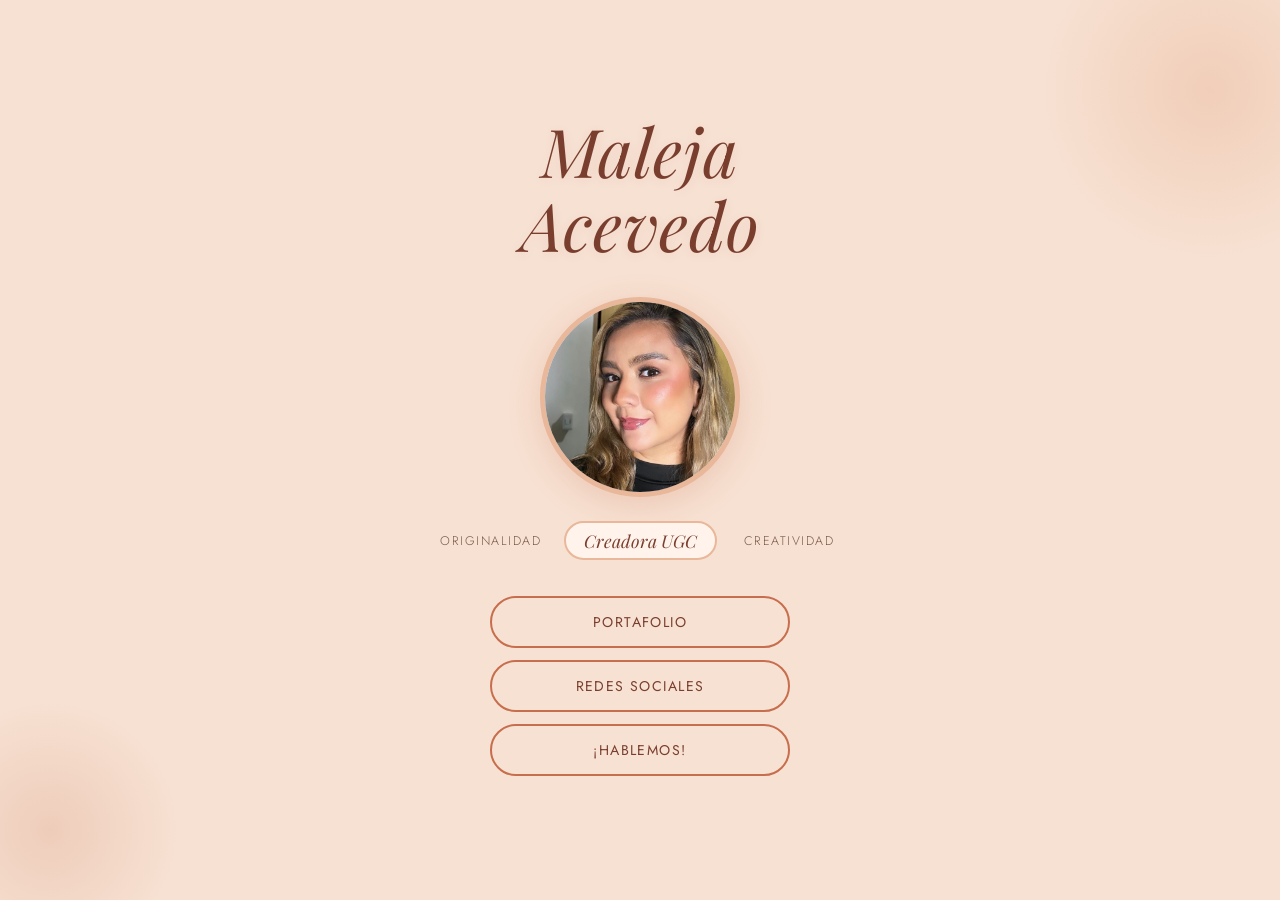
==== index.html @ 2897f29b "malejaacevedo_portafolio" ====
<!DOCTYPE html>
<html lang="es">
<head>
  <meta charset="UTF-8" />
  <meta name="viewport" content="width=device-width, initial-scale=1.0"/>
  <title>Maleja Acevedo · Creadora UGC</title>
  <link rel="stylesheet" href="styles.css" />
  <link rel="preconnect" href="https://fonts.googleapis.com">
  <link rel="preconnect" href="https://fonts.gstatic.com" crossorigin>
  <link href="https://fonts.googleapis.com/css2?family=Playfair+Display:ital,wght@0,400;0,600;1,400;1,600&family=Cormorant+Garamond:ital,wght@0,300;0,400;0,500;1,300;1,400&family=Jost:wght@300;400;500&display=swap" rel="stylesheet">
</head>
<body>

  <!-- ===== INICIO / HOME ===== -->
  <section class="hero" id="inicio">
    <div class="hero-inner">
      <h1 class="hero-name">Maleja Acevedo</h1>

      <div class="hero-photo-wrap">
        <div class="photo-circle">
          <img src="./images/mi-foto.jpg" alt="Maleja Acevedo" style="width:100%;height:100%;object-fit:cover;">
        </div>
      </div>

      <div class="hero-tags">
        <span class="tag-left">Originalidad</span>
        <span class="tag-center">Creadora UGC</span>
        <span class="tag-right">Creatividad</span>
      </div>

      <nav class="hero-nav">
        <a href="portafolio.html" class="nav-btn">Portafolio</a>
        <a href="redes.html" class="nav-btn">Redes Sociales</a>
        <a href="contacto.html" class="nav-btn">¡Hablemos!</a>
      </nav>
    </div>

    <div class="hero-deco deco-1"></div>
    <div class="hero-deco deco-2"></div>
  </section>

</body>
</html>
---- styles.css ----
/* =========================================================
   MALEJA ACEVEDO — PORTAFOLIO UGC
   Paleta: Terracota & Arena
   ========================================================= */

:root {
  --cream:    #FFF3EB;
  --sand:     #F7E1D2;
  --blush:    #E9B79A;
  --terracota:#C76E4E;
  --dark-terra:#7A3E2E;
  --text-dark: #3a2318;
  --text-mid:  #7a5a4a;
  --text-light:#b8907e;
  --white:    #fff;

  --font-display: 'Playfair Display', Georgia, serif;
  --font-body:    'Cormorant Garamond', Georgia, serif;
  --font-ui:      'Jost', sans-serif;

  --radius: 14px;
  --shadow: 0 4px 24px rgba(122,62,46,0.10);
}

/* ── RESET ── */
*, *::before, *::after { box-sizing: border-box; margin: 0; padding: 0; }
html { scroll-behavior: smooth; }
body {
  font-family: var(--font-body);
  background: var(--cream);
  color: var(--text-dark);
  min-height: 100vh;
}

/* ── HERO / HOME ── */
.hero {
  position: relative;
  min-height: 100svh;
  background: var(--sand);
  display: flex;
  align-items: center;
  justify-content: center;
  overflow: hidden;
}

.hero-inner {
  position: relative;
  z-index: 2;
  display: flex;
  flex-direction: column;
  align-items: center;
  gap: 0;
  padding: 40px 20px 50px;
  width: 100%;
  max-width: 460px;
  text-align: center;
}

.hero-name {
  font-family: var(--font-display);
  font-style: italic;
  font-weight: 400;
  font-size: clamp(2.6rem, 8vw, 4.2rem);
  color: var(--dark-terra);
  letter-spacing: 0.01em;
  line-height: 1.1;
  margin-bottom: 36px;
  text-shadow: 0 2px 12px rgba(122,62,46,0.08);
}

/* -- Photo circle -- */
.hero-photo-wrap {
  margin-bottom: 24px;
}

.photo-circle {
  width: 200px;
  height: 200px;
  border-radius: 50%;
  overflow: hidden;
  border: 5px solid var(--blush);
  box-shadow: 0 8px 32px rgba(199,110,78,0.22);
  background: var(--cream);
  display: flex;
  align-items: center;
  justify-content: center;
  margin: 0 auto;
}

/* Replace the inner <div> with an <img> tag to add your photo */
.photo-placeholder {
  width: 100%;
  height: 100%;
  display: flex;
  flex-direction: column;
  align-items: center;
  justify-content: center;
  background: linear-gradient(135deg, var(--sand) 0%, var(--blush) 100%);
  color: var(--dark-terra);
  gap: 6px;
  padding: 10px;
}
.photo-placeholder span {
  font-family: var(--font-ui);
  font-size: .85rem;
  font-weight: 500;
}
.photo-placeholder p {
  font-size: .72rem;
  opacity: .75;
  line-height: 1.3;
  text-align: center;
}

/* -- Tags row -- */
.hero-tags {
  display: flex;
  align-items: center;
  justify-content: center;
  gap: 12px;
  margin-bottom: 36px;
  width: 100%;
}
.tag-left, .tag-right {
  font-family: var(--font-ui);
  font-size: .78rem;
  font-weight: 300;
  letter-spacing: .12em;
  text-transform: uppercase;
  color: var(--text-mid);
  flex: 1;
  text-align: center;
}
.tag-center {
  font-family: var(--font-display);
  font-style: italic;
  font-size: 1.1rem;
  color: var(--dark-terra);
  background: var(--cream);
  border: 2px solid var(--blush);
  border-radius: 40px;
  padding: 6px 18px;
  white-space: nowrap;
  font-weight: 400;
}

/* -- Nav buttons -- */
.hero-nav {
  display: flex;
  flex-direction: column;
  gap: 12px;
  width: 100%;
  max-width: 300px;
}

.nav-btn {
  display: block;
  font-family: var(--font-ui);
  font-size: .88rem;
  font-weight: 400;
  letter-spacing: .1em;
  text-transform: uppercase;
  text-decoration: none;
  color: var(--dark-terra);
  border: 2px solid var(--terracota);
  border-radius: 50px;
  padding: 14px 24px;
  background: transparent;
  transition: background .25s, color .25s, transform .18s;
}
.nav-btn:hover {
  background: var(--terracota);
  color: var(--white);
  transform: translateY(-2px);
}

/* -- Decorative blobs -- */
.hero-deco {
  position: absolute;
  border-radius: 50%;
  pointer-events: none;
  z-index: 1;
}
.deco-1 {
  width: 340px; height: 340px;
  background: radial-gradient(circle, var(--blush) 0%, transparent 70%);
  top: -80px; right: -100px;
  opacity: .45;
}
.deco-2 {
  width: 260px; height: 260px;
  background: radial-gradient(circle, var(--terracota) 0%, transparent 70%);
  bottom: -60px; left: -80px;
  opacity: .18;
}

/* =========================================================
   INNER PAGES
   ========================================================= */
.inner-page {
  background: var(--cream);
}

/* -- Top bar -- */
.topbar {
  position: sticky;
  top: 0;
  z-index: 100;
  background: rgba(255,243,235,.92);
  backdrop-filter: blur(8px);
  display: flex;
  align-items: center;
  justify-content: space-between;
  padding: 14px 28px;
  border-bottom: 1px solid var(--blush);
}

.back-logo {
  font-family: var(--font-display);
  font-style: italic;
  font-size: 1.1rem;
  color: var(--dark-terra);
  text-decoration: none;
  font-weight: 400;
}
.back-logo:hover { color: var(--terracota); }

.top-nav {
  display: flex;
  gap: 20px;
}
.top-nav a {
  font-family: var(--font-ui);
  font-size: .8rem;
  font-weight: 400;
  letter-spacing: .08em;
  text-transform: uppercase;
  color: var(--text-mid);
  text-decoration: none;
  transition: color .2s;
}
.top-nav a:hover, .top-nav a.active { color: var(--terracota); }

/* -- Page content wrapper -- */
.page-content {
  max-width: 900px;
  margin: 0 auto;
  padding: 40px 24px 80px;
}

/* ── PORTAFOLIO SECTIONS ── */
.port-section {
  margin-bottom: 72px;
}

.section-title {
  font-family: var(--font-display);
  font-style: italic;
  font-weight: 400;
  font-size: clamp(1.5rem, 4vw, 2rem);
  color: var(--dark-terra);
  margin-bottom: 24px;
  padding-bottom: 10px;
  border-bottom: 1px solid var(--blush);
}

/* -- Hero intro section -- */
.hero-intro-section {
  display: grid;
  grid-template-columns: 1fr 1fr;
  gap: 48px;
  align-items: center;
}
@media (max-width: 640px) {
  .hero-intro-section { grid-template-columns: 1fr; }
}

.video-placeholder {
  aspect-ratio: 9/16;
  max-height: 420px;
  background: linear-gradient(160deg, var(--sand), var(--blush));
  border-radius: var(--radius);
  display: flex;
  flex-direction: column;
  align-items: center;
  justify-content: center;
  color: var(--dark-terra);
  gap: 12px;
  text-align: center;
  padding: 20px;
  border: 2px dashed var(--terracota);
  cursor: pointer;
  transition: opacity .2s;
}
.video-placeholder:hover { opacity: .85; }
.play-icon {
  font-size: 2.5rem;
  opacity: .6;
}
.video-placeholder p { font-family: var(--font-ui); font-size: .9rem; }
.video-placeholder small { font-size: .75rem; opacity: .7; }

.intro-saludo {
  font-size: 1.1rem;
  color: var(--text-mid);
  margin-bottom: 4px;
}
.port-title-name {
  font-family: var(--font-display);
  font-style: italic;
  font-size: clamp(2.2rem,6vw,3.5rem);
  color: var(--dark-terra);
  margin-bottom: 20px;
}
.intro-body, .body-text {
  font-size: 1.05rem;
  line-height: 1.8;
  color: var(--text-dark);
  margin-bottom: 12px;
}

/* -- Highlight text -- */
.highlight-text {
  font-family: var(--font-display);
  font-style: italic;
  font-size: 1.3rem;
  line-height: 1.65;
  color: var(--terracota);
  margin-bottom: 20px;
}

/* -- Placeholder boxes -- */
.cert-placeholder .img-placeholder-box,
.media-card.placeholder-card,
.metric-card.placeholder-card,
.brand-card.placeholder-card {
  background: var(--sand);
  border: 2px dashed var(--blush);
  border-radius: var(--radius);
  display: flex;
  flex-direction: column;
  align-items: center;
  justify-content: center;
  color: var(--text-mid);
  text-align: center;
  padding: 28px 16px;
  gap: 8px;
}
.cert-placeholder .img-placeholder-box {
  min-height: 180px;
  font-size: 2rem;
}
.cert-placeholder .img-placeholder-box p { font-family: var(--font-ui); font-size: .9rem; }
.cert-placeholder .img-placeholder-box small { font-size: .75rem; opacity: .7; }

.media-inner {
  display: flex;
  flex-direction: column;
  align-items: center;
  gap: 6px;
}
.media-inner span { font-size: 1.8rem; }
.media-inner p { font-family: var(--font-ui); font-size: .85rem; color: var(--text-mid); }

/* -- Grids -- */
.media-grid {
  display: grid;
  grid-template-columns: repeat(auto-fill, minmax(180px, 1fr));
  gap: 16px;
  margin-bottom: 16px;
}
.media-card { min-height: 140px; }

.metrics-grid {
  display: grid;
  grid-template-columns: repeat(auto-fill, minmax(200px, 1fr));
  gap: 16px;
}
.metric-card { min-height: 130px; }

.brands-grid {
  display: grid;
  grid-template-columns: repeat(auto-fill, minmax(140px, 1fr));
  gap: 14px;
}
.brand-card { min-height: 100px; }

/* -- Plus list -- */
.plus-list {
  list-style: none;
  display: flex;
  flex-direction: column;
  gap: 14px;
}
.plus-list li {
  font-size: 1rem;
  line-height: 1.7;
  padding-left: 24px;
  position: relative;
  color: var(--text-dark);
}
.plus-list li::before {
  content: '✦';
  color: var(--terracota);
  position: absolute;
  left: 0;
  font-size: .75rem;
  top: 4px;
}

/* -- Services grid -- */
.services-grid {
  display: grid;
  grid-template-columns: repeat(auto-fill, minmax(230px, 1fr));
  gap: 20px;
}
.service-card {
  background: var(--white);
  border: 1px solid var(--blush);
  border-radius: var(--radius);
  padding: 24px 20px;
  transition: box-shadow .2s, transform .2s;
}
.service-card:hover {
  box-shadow: var(--shadow);
  transform: translateY(-3px);
}
.service-icon { font-size: 1.8rem; margin-bottom: 10px; }
.service-card h4 {
  font-family: var(--font-ui);
  font-size: .95rem;
  font-weight: 500;
  color: var(--dark-terra);
  margin-bottom: 8px;
}
.service-card p {
  font-size: .95rem;
  line-height: 1.6;
  color: var(--text-mid);
}

/* -- Pricing -- */
.pricing-grid {
  display: grid;
  grid-template-columns: repeat(auto-fill, minmax(260px, 1fr));
  gap: 20px;
  margin-bottom: 36px;
}
.price-card {
  background: var(--white);
  border: 1px solid var(--blush);
  border-radius: var(--radius);
  padding: 24px 22px;
  display: flex;
  flex-direction: column;
  gap: 12px;
}
.price-card h4 {
  font-family: var(--font-display);
  font-style: italic;
  font-size: 1.1rem;
  color: var(--dark-terra);
  padding-bottom: 10px;
  border-bottom: 1px solid var(--sand);
}
.price-list {
  list-style: none;
  display: flex;
  flex-direction: column;
  gap: 10px;
}
.price-list li {
  display: flex;
  justify-content: space-between;
  align-items: baseline;
  gap: 8px;
  font-size: .93rem;
  line-height: 1.5;
}
.price-name { color: var(--text-dark); flex: 1; }
.price-val {
  font-family: var(--font-ui);
  font-weight: 500;
  color: var(--terracota);
  white-space: nowrap;
}
.price-note {
  font-size: .82rem;
  color: var(--text-mid);
  line-height: 1.5;
  margin-top: 4px;
}
.price-total {
  font-family: var(--font-display);
  font-style: italic;
  font-size: 1.4rem;
  color: var(--terracota);
  text-align: right;
  margin-top: auto;
  padding-top: 8px;
  border-top: 1px solid var(--sand);
}
.highlight-card {
  border-color: var(--terracota);
  background: linear-gradient(135deg, #fff 80%, #f9ede8 100%);
}

.cta-box {
  text-align: center;
  padding: 32px 20px;
  background: var(--sand);
  border-radius: var(--radius);
}
.cta-box p {
  font-family: var(--font-display);
  font-style: italic;
  font-size: 1.15rem;
  color: var(--text-dark);
  margin-bottom: 18px;
}
.cta-btn {
  display: inline-block;
  font-family: var(--font-ui);
  font-size: .88rem;
  font-weight: 500;
  letter-spacing: .08em;
  text-transform: uppercase;
  text-decoration: none;
  background: var(--terracota);
  color: var(--white);
  border-radius: 50px;
  padding: 14px 36px;
  transition: background .22s, transform .18s;
}
.cta-btn:hover { background: var(--dark-terra); transform: translateY(-2px); }

/* -- Placeholder note -- */
.placeholder-note {
  background: #fff8f5;
  border: 1px solid var(--blush);
  border-radius: 8px;
  padding: 12px 16px;
  font-family: var(--font-ui);
  font-size: .82rem;
  color: var(--text-mid);
  line-height: 1.6;
  margin-top: 16px;
}
.placeholder-note code {
  background: var(--sand);
  padding: 1px 5px;
  border-radius: 4px;
  font-size: .8rem;
}

/* ── REDES PAGE ── */
.redes-page, .contacto-page {
  display: flex;
  flex-direction: column;
  align-items: center;
  text-align: center;
}

.redes-hero, .contacto-hero {
  margin-bottom: 48px;
}

.page-heading {
  font-family: var(--font-display);
  font-style: italic;
  font-size: clamp(2rem, 6vw, 3rem);
  color: var(--dark-terra);
  margin-bottom: 10px;
  font-weight: 400;
}
.page-subheading {
  font-size: 1.05rem;
  color: var(--text-mid);
  line-height: 1.7;
}

.redes-links {
  display: flex;
  flex-direction: column;
  gap: 16px;
  width: 100%;
  max-width: 380px;
  margin-bottom: 28px;
}

.red-btn {
  display: flex;
  align-items: center;
  gap: 16px;
  padding: 18px 28px;
  border-radius: 50px;
  text-decoration: none;
  font-family: var(--font-ui);
  font-weight: 500;
  font-size: 1rem;
  transition: transform .2s, opacity .2s;
  color: var(--white);
}
.red-btn:hover { transform: translateY(-2px); opacity: .92; }

.instagram-btn {
  background: linear-gradient(135deg, #f09433, #e6683c, #dc2743, #cc2366, #bc1888);
}
.tiktok-btn {
  background: #111;
}

.red-icon {
  width: 26px; height: 26px;
  flex-shrink: 0;
}
.red-btn span { flex: 1; text-align: left; }
.red-btn small {
  font-size: .78rem;
  opacity: .8;
  font-weight: 300;
}

.redes-note {
  max-width: 420px;
  text-align: left;
}

/* ── CONTACTO PAGE ── */
.contacto-cta {
  margin-bottom: 28px;
}
.whatsapp-btn {
  display: inline-flex;
  align-items: center;
  gap: 14px;
  background: #25D366;
  color: var(--white);
  font-family: var(--font-ui);
  font-size: 1rem;
  font-weight: 500;
  text-decoration: none;
  border-radius: 50px;
  padding: 18px 36px;
  transition: background .22s, transform .18s;
}
.whatsapp-btn:hover { background: #1db954; transform: translateY(-2px); }
.wa-icon { width: 26px; height: 26px; flex-shrink: 0; }

.contacto-extra {
  max-width: 480px;
  margin-top: 36px;
  font-size: 1rem;
  line-height: 1.7;
  color: var(--text-mid);
  text-align: center;
}

/* ── FOOTER ── */
.site-footer {
  text-align: center;
  padding: 24px;
  font-family: var(--font-ui);
  font-size: .8rem;
  color: var(--text-light);
  border-top: 1px solid var(--blush);
}

/* =========================================================
   RESPONSIVE
   ========================================================= */
@media (max-width: 480px) {
  .topbar { padding: 12px 16px; }
  .top-nav { gap: 12px; }
  .top-nav a { font-size: .72rem; }
  .page-content { padding: 28px 16px 60px; }

  .hero-tags { gap: 6px; }
  .tag-left, .tag-right { font-size: .68rem; }
  .tag-center { font-size: .95rem; padding: 5px 12px; }

  .services-grid { grid-template-columns: 1fr; }
  .pricing-grid { grid-template-columns: 1fr; }

  .red-btn { padding: 15px 20px; }
}
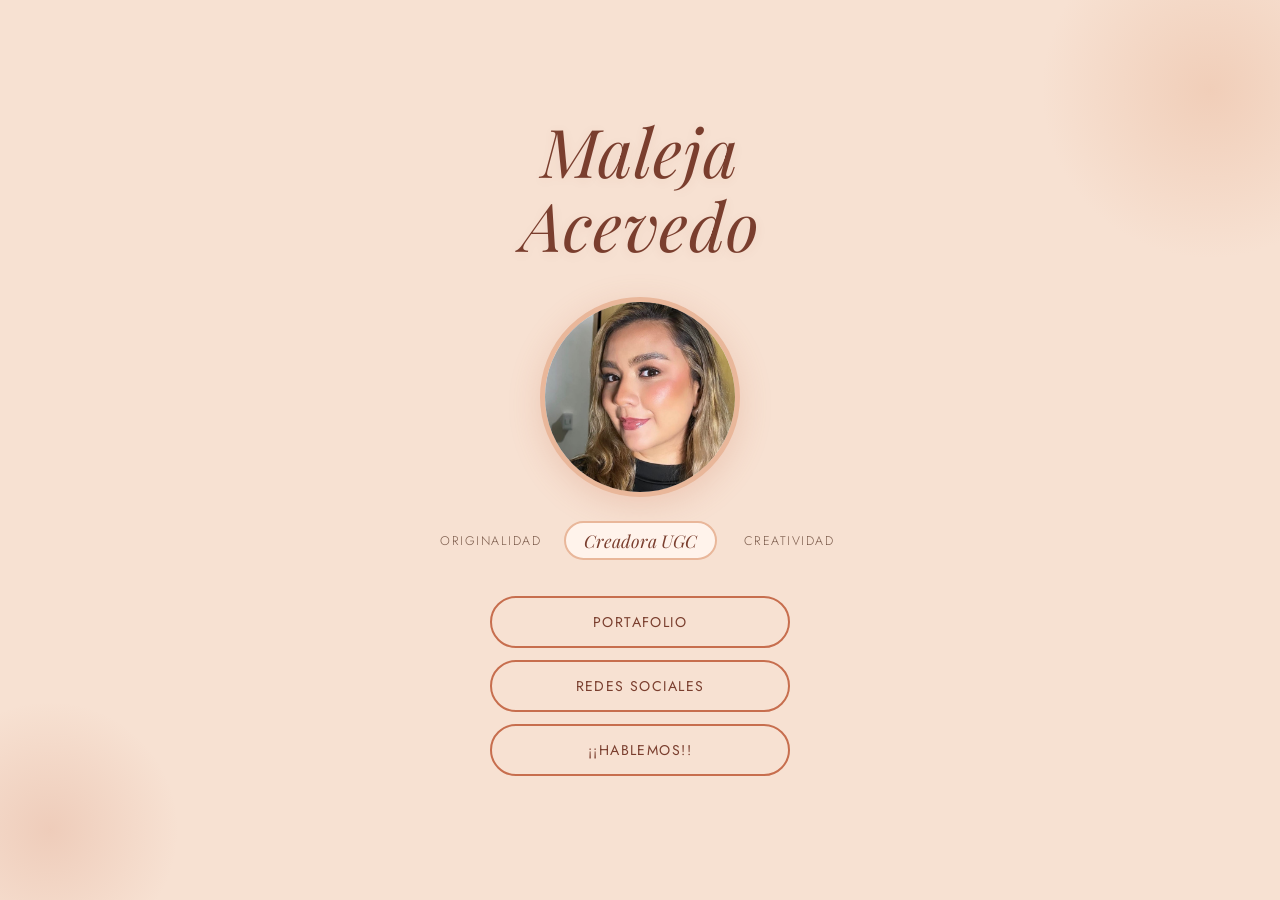
==== commit 4e8f2519: "signos exclamacion" ====
--- a/index.html
+++ b/index.html
@@ -1,6 +1,7 @@
 <!DOCTYPE html>
 <html lang="es">
 <head>
+  <link rel="icon" type="image/x-icon" href="favicon.ico">
   <meta charset="UTF-8" />
   <meta name="viewport" content="width=device-width, initial-scale=1.0"/>
   <title>Maleja Acevedo · Creadora UGC</title>
@@ -31,7 +32,7 @@
       <nav class="hero-nav">
         <a href="portafolio.html" class="nav-btn">Portafolio</a>
         <a href="redes.html" class="nav-btn">Redes Sociales</a>
-        <a href="contacto.html" class="nav-btn">¡Hablemos!</a>
+        <a href="contacto.html" class="nav-btn">¡¡Hablemos!!</a>
       </nav>
     </div>
 
--- a/styles.css
+++ b/styles.css
@@ -684,3 +684,225 @@
 
   .red-btn { padding: 15px 20px; }
 }
+
+
+/* === MÉTRICAS === */
+.met-hero-grid {
+  display: grid;
+  grid-template-columns: repeat(auto-fill, minmax(180px, 1fr));
+  gap: 16px;
+  margin-bottom: 28px;
+}
+.met-hero-card {
+  background: white;
+  border: 1px solid #E9B79A;
+  border-radius: 14px;
+  padding: 28px 20px;
+  text-align: center;
+}
+.accent-card {
+  background: linear-gradient(135deg, #C76E4E, #7A3E2E);
+  border-color: transparent;
+}
+.accent-card .met-number,
+.accent-card .met-label { color: white !important; }
+.met-number {
+  font-family: 'Playfair Display', serif;
+  font-size: clamp(1.8rem, 4vw, 2.6rem);
+  font-weight: 600;
+  color: #C76E4E;
+  line-height: 1;
+  margin-bottom: 6px;
+}
+.met-label {
+  font-family: 'Jost', sans-serif;
+  font-size: .78rem;
+  letter-spacing: .08em;
+  text-transform: uppercase;
+  color: #7a5a4a;
+}
+.met-row {
+  display: grid;
+  grid-template-columns: 1fr 1fr;
+  gap: 20px;
+  margin-bottom: 20px;
+}
+@media (max-width: 600px) { .met-row { grid-template-columns: 1fr; } }
+.met-block {
+  background: white;
+  border: 1px solid #E9B79A;
+  border-radius: 14px;
+  padding: 22px 20px;
+}
+.met-block-full { margin-bottom: 0; }
+.met-block-title {
+  font-family: 'Jost', sans-serif;
+  font-size: .8rem;
+  letter-spacing: .1em;
+  text-transform: uppercase;
+  color: #b8907e;
+  margin-bottom: 18px;
+}
+/* Donut */
+.donut-wrap {
+  position: relative;
+  width: 130px;
+  margin: 0 auto 16px;
+}
+.donut-svg { width: 130px; height: 130px; transform: rotate(-90deg); }
+.donut-center {
+  position: absolute;
+  top: 50%; left: 50%;
+  transform: translate(-50%,-50%);
+  font-size: 1.6rem;
+}
+.donut-legend {
+  display: flex;
+  flex-wrap: wrap;
+  gap: 6px 14px;
+  justify-content: center;
+  font-family: 'Jost', sans-serif;
+  font-size: .78rem;
+  color: #7a5a4a;
+  align-items: center;
+}
+.legend-dot {
+  display: inline-block;
+  width: 10px; height: 10px;
+  border-radius: 50%;
+  flex-shrink: 0;
+}
+/* Barras */
+.bar-list { display: flex; flex-direction: column; gap: 14px; }
+
+.bar-labels {
+  display: flex;
+  justify-content: space-between;
+  font-family: 'Jost', sans-serif;
+  font-size: .85rem;
+  color: #3a2318;
+  margin-bottom: 6px;
+}
+.bar-pct { font-weight: 500; color: #C76E4E; }
+.bar-track {
+  height: 8px;
+  background: #f0ddd4;
+  border-radius: 99px;
+  overflow: hidden;
+}
+.bar-fill {
+  height: 100%;
+  width: 0;
+  border-radius: 99px;
+  transition: width 1.2s cubic-bezier(.4,0,.2,1);
+}
+
+/* =========================================================
+   COMENTARIOS DE CLIENTES
+   ========================================================= */
+.comentario-wrap {
+  max-width: 500px;
+}
+.comentario-wrap img {
+  width: 100%;
+  border-radius: 14px;
+  border: 1px solid var(--blush);
+}
+
+/* =========================================================
+   CARRUSEL CASOS DE ÉXITO
+   ========================================================= */
+.carrusel-wrap {
+  display: flex;
+  align-items: center;
+  gap: 12px;
+  justify-content: center;
+}
+
+.carrusel-viewport {
+  width: 300px;
+  overflow: hidden;
+  border-radius: 16px;
+}
+
+.carrusel-track {
+  display: flex;
+  transition: transform .45s cubic-bezier(.4, 0, .2, 1);
+}
+
+.carr-slide {
+  min-width: 100%;
+  display: flex;
+  flex-direction: column;
+  align-items: center;
+  gap: 12px;
+}
+
+.carr-slide video {
+  width: 100%;
+  max-height: 520px;
+  border-radius: 14px;
+  background: #000;
+  object-fit: contain;
+}
+
+.carr-slide video::backdrop {
+  background: #000;
+}
+ 
+.carr-caption {
+  font-family: var(--font-ui);
+  font-size: .82rem;
+  letter-spacing: .08em;
+  text-transform: uppercase;
+  color: var(--text-light);
+}
+
+.carr-btn {
+  background: var(--white);
+  border: 2px solid var(--blush);
+  color: var(--terracota);
+  border-radius: 50%;
+  width: 44px;
+  height: 44px;
+  font-size: 1.1rem;
+  cursor: pointer;
+  flex-shrink: 0;
+  transition: background .2s, color .2s;
+}
+
+.carr-btn:hover {
+  background: var(--terracota);
+  color: var(--white);
+}
+
+.carr-dots {
+  display: flex;
+  justify-content: center;
+  gap: 8px;
+  margin-top: 16px;
+}
+
+.carr-dot {
+  width: 9px;
+  height: 9px;
+  border-radius: 50%;
+  background: var(--blush);
+  cursor: pointer;
+  transition: background .2s, transform .2s;
+}
+
+.carr-dot.active {
+  background: var(--terracota);
+  transform: scale(1.3);
+}
+
+/* Responsive carrusel */
+@media (max-width: 480px) {
+  .carr-btn {
+    width: 36px;
+    height: 36px;
+    font-size: .9rem;
+  }
+}
+
